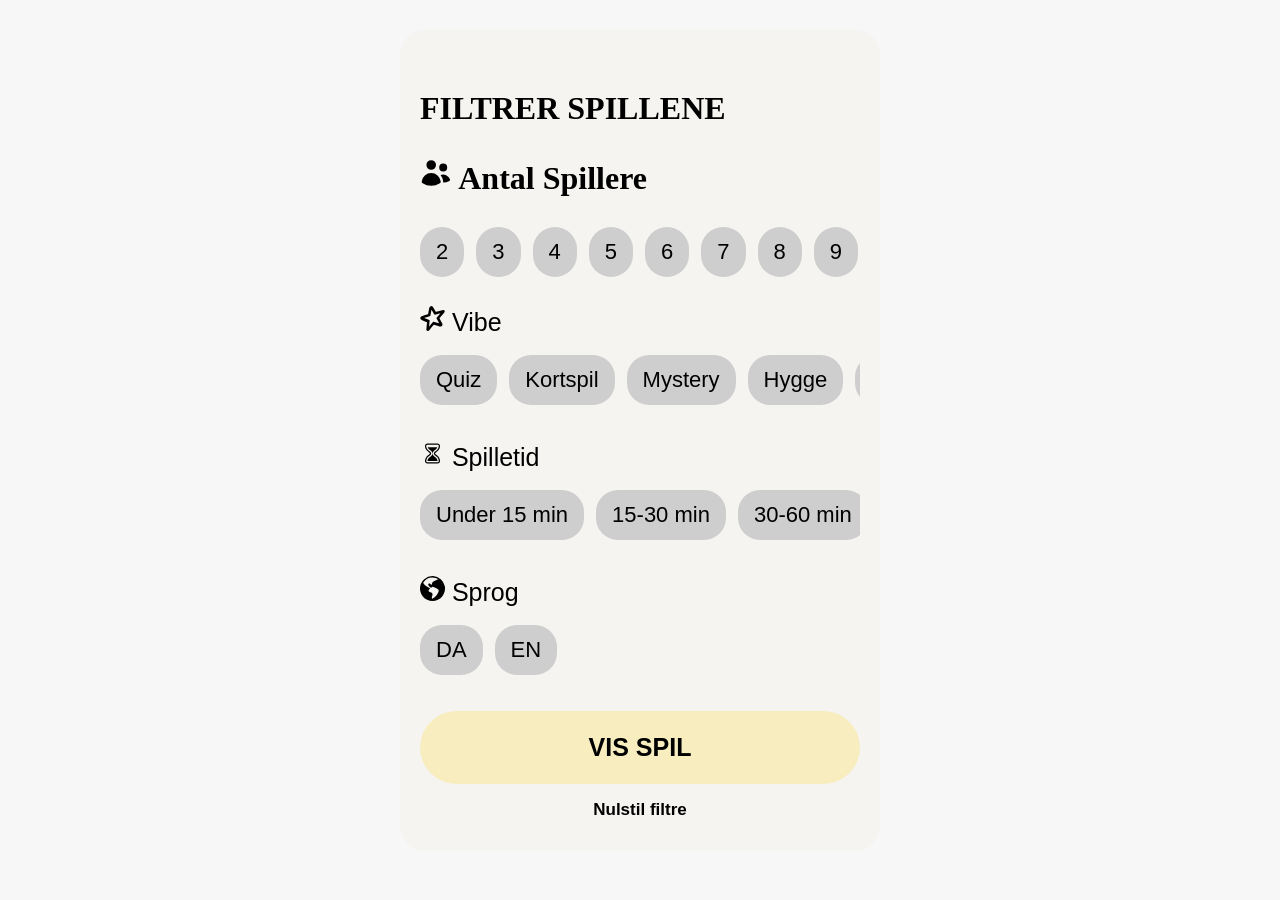
==== filter.html @ 756df197 "trying to make filter more like figma" ====
<!DOCTYPE html>
<html lang="en">
<head>
    <meta charset="UTF-8">
    <meta name="viewport" content="width=device-width, initial-scale=1.0">
    <title> Filtrer spillene</title>

    <link rel="stylesheet" href="filter.css">
    

</head>
<body>
<div class="toopbar"></div>

<main class="filter-side">

<a href="index.html" class="luk"> </a>

<h1> FILTRER SPILLENE</h1>

<form action="index.html" method="get">

<h1>
<span class="heroicons--users-20-solid"></span>
Antal Spillere
</h1>

<div class="knapper">
                <label><input type="checkbox" name="spillere" value="2">2</label>
                <label><input type="checkbox" name="spillere" value="3">3</label>
                <label><input type="checkbox" name="spillere" value="4">4</label>
                <label><input type="checkbox" name="spillere" value="5">5</label>
                <label><input type="checkbox" name="spillere" value="6">6</label>
                <label><input type="checkbox" name="spillere" value="7">7</label>
                <label><input type="checkbox" name="spillere" value="8">8</label>
                <label><input type="checkbox" name="spillere" value="9">9</label>
                <label><input type="checkbox" name="spillere" value="10">10</label>
                <label><input type="checkbox" name="spillere" value="11">11</label>
                <label><input type="checkbox" name="spillere" value="12">12</label>
                <label><input type="checkbox" name="spillere" value="13">13</label>
                <label><input type="checkbox" name="spillere" value="14">14</label>
                <label><input type="checkbox" name="spillere" value="15">15</label>
                <label><input type="checkbox" name="spillere" value="16">16</label>
            </div>
        </section>

        <section>
            <h2>
                <span class="cib--apache-spark"></span>
                 Vibe
            </h2>

            <div class="knapper">
                <label><input type="checkbox" name="vibe" value="Quiz">Quiz</label>
                <label><input type="checkbox" name="vibe" value="Kortspil">Kortspil</label>
                <label><input type="checkbox" name="vibe" value="Mystery">Mystery</label>
                <label><input type="checkbox" name="vibe" value="Hygge">Hygge</label>
                <label><input type="checkbox" name="vibe" value="Strategi">Strategi</label>
            </div>
        </section>

        <section>
            <h2>
                <span class="fluent--hourglass-three-quarter-20-regular"></span>
                 Spilletid
            </h2>

            <div class="knapper">
                <label><input type="checkbox" name="tid" value="0-15">Under 15 min</label>
                <label><input type="checkbox" name="tid" value="15-30">15-30 min</label>
                <label><input type="checkbox" name="tid" value="30-60">30-60 min</label>
                <label><input type="checkbox" name="tid" value="60+">Over 60 min</label>
            </div>
        </section>

        <section>
            <h2>
        <span class="bi--globe-americas-fill"></span>
             Sprog
            </h2>

            <div class="knapper">
                <label><input type="checkbox" name="sprog" value="Dansk">DA</label>
                <label><input type="checkbox" name="sprog" value="Engelsk">EN</label>
            </div>
        </section>

        <button class="vis-spil" type="submit">VIS SPIL</button>
        <button class="nulstil" type="reset">Nulstil filtre</button>

    </form>
</main>
    
</body>
</html>
---- filter.css ----
.heroicons--users-20-solid {
  display: inline-block;
  width: 1em;
  height: 1em;
  --svg: url("data:image/svg+xml,%3Csvg xmlns='http://www.w3.org/2000/svg' viewBox='0 0 20 20'%3E%3Cpath fill='black' d='M7 8a3 3 0 1 0 0-6a3 3 0 0 0 0 6m7.5 1a2.5 2.5 0 1 0 0-5a2.5 2.5 0 0 0 0 5M1.615 16.428a1.22 1.22 0 0 1-.569-1.175a6.002 6.002 0 0 1 11.908 0c.058.467-.172.92-.57 1.174A9.95 9.95 0 0 1 7 18a9.95 9.95 0 0 1-5.385-1.572M14.5 16h-.106c.07-.297.088-.611.048-.933a7.47 7.47 0 0 0-1.588-3.755a4.5 4.5 0 0 1 5.874 2.636a.82.82 0 0 1-.36.98A7.47 7.47 0 0 1 14.5 16'/%3E%3C/svg%3E");
  background-color: currentColor;
  -webkit-mask-image: var(--svg);
  mask-image: var(--svg);
  -webkit-mask-repeat: no-repeat;
  mask-repeat: no-repeat;
  -webkit-mask-size: 100% 100%;
  mask-size: 100% 100%;
}

.cib--apache-spark {
  display: inline-block;
  width: 1em;
  height: 1em;
  --svg: url("data:image/svg+xml,%3Csvg xmlns='http://www.w3.org/2000/svg' viewBox='0 0 32 32'%3E%3Cpath fill='black' d='M14.417 0c-.568.016-1.125.286-1.594.807q-.389.44-.661.964c-.469.885-.563 1.885-.74 2.854q-.492 2.727-.969 5.453c-.036.214-.125.302-.323.359c-2.359.745-4.719 1.484-7.063 2.25a6.6 6.6 0 0 0-1.484.672c-1.391.885-1.599 2.339-.557 3.615c.464.563 1.057.953 1.714 1.245c1.469.656 2.938 1.302 4.401 1.964c.026.01.047.016.068.026h-.005l1.745.714v.094c-.266 2.708-.521 5.417-.776 8.13c-.052.557-.016 1.104.182 1.641c.422 1.156 1.417 1.526 2.505.932c.495-.271.891-.661 1.25-1.089c1.828-2.167 3.661-4.328 5.484-6.5c.146-.177.271-.198.484-.13c.464.156.927.307 1.391.464h.005c.026.016.057.026.094.042l.193.057c1.661.552 3.573 1.031 5.234 1.583c.536.177.833.219 1.396.13c.417-.063.792-.083 1.104-.313a2.52 2.52 0 0 0 1.318-2.245c-.005-.568-.208-1.083-.469-1.578c-1.094-2.078-2.182-4.151-3.281-6.224c-.104-.198-.099-.323.052-.5c1.839-2.151 3.672-4.313 5.51-6.474c.359-.427.682-.875.87-1.411c.411-1.167-.12-2.094-1.333-2.318a3.7 3.7 0 0 0-1.646.089c-2.635.698-5.266 1.391-7.891 2.094c-.234.063-.349.021-.474-.193a439 439 0 0 0-3.229-5.354a6 6 0 0 0-.87-1.135c-.495-.49-1.068-.729-1.635-.714zm.229 4.938a.8.8 0 0 1 .25.281q1.743 2.89 3.479 5.786c.094.156.182.208.37.156q3.052-.814 6.104-1.62c.49-.13.979-.255 1.474-.385a.6.6 0 0 1-.135.266a2855 2855 0 0 1-5.036 5.917c-.146.177-.161.297-.057.495c1.25 2.406 2.359 4.411 3.333 6.349l-4.927-1.359l-2.156-.719c-.214-.073-.333-.042-.479.13c-1.661 1.984-3.339 3.964-5.01 5.943a.53.53 0 0 1-.24.172c.047-.5.089-1.005.135-1.51c.203-2.099.396-4.193.604-6.292c-.042-.422.156-.536-.432-.724c-1.99-.792-4.458-1.76-6.417-2.542a.74.74 0 0 1 .318-.177q3.593-1.142 7.193-2.276c.167-.052.266-.12.281-.307c.016-.198.068-.396.099-.589l.969-5.453c.094-.516.188-1.026.281-1.542z'/%3E%3C/svg%3E");
  background-color: currentColor;
  -webkit-mask-image: var(--svg);
  mask-image: var(--svg);
  -webkit-mask-repeat: no-repeat;
  mask-repeat: no-repeat;
  -webkit-mask-size: 100% 100%;
  mask-size: 100% 100%;
}

.fluent--hourglass-three-quarter-20-regular {
  display: inline-block;
  width: 1em;
  height: 1em;
  --svg: url("data:image/svg+xml,%3Csvg xmlns='http://www.w3.org/2000/svg' viewBox='0 0 20 20'%3E%3Cpath fill='black' d='M13.842 5H6.163q.066.204.157.4c.208.45.515.847.9 1.16l1.82 1.52c.28.234.506.528.66.86c.16.33.241.693.24 1.06c.001.367-.08.73-.24 1.06a2.5 2.5 0 0 1-.66.86l-1.82 1.52a3.25 3.25 0 0 0-.9 1.16A3.4 3.4 0 0 0 6 16h8a3.5 3.5 0 0 0-.31-1.4a3.4 3.4 0 0 0-.91-1.16L11 11.91a2.45 2.45 0 0 1-.65-.85a2.4 2.4 0 0 1-.29-1.06a2.4 2.4 0 0 1 .29-1.06a2.45 2.45 0 0 1 .65-.85l1.78-1.53a3.4 3.4 0 0 0 .91-1.16q.089-.195.152-.4M5.195 17.844q.345.156.727.156h8.156q.39-.008.735-.156q.343-.15.609-.422q.266-.273.422-.617q.156-.345.156-.727q0-.617-.133-1.195a6 6 0 0 0-.375-1.117a5 5 0 0 0-.601-1.008a5.4 5.4 0 0 0-.828-.86l-1.82-1.515a.497.497 0 0 1 0-.766l1.82-1.523a5.3 5.3 0 0 0 1.445-1.867A5.45 5.45 0 0 0 16 3.922a1.88 1.88 0 0 0-.578-1.344a2.2 2.2 0 0 0-.617-.422A1.7 1.7 0 0 0 14.078 2H5.922q-.39.007-.734.156q-.345.15-.61.422a2.2 2.2 0 0 0-.422.617Q4 3.54 4 3.922q.008 1.234.5 2.305a5.35 5.35 0 0 0 1.438 1.867l1.82 1.523a.498.498 0 0 1 0 .766l-1.82 1.515a5.7 5.7 0 0 0-.829.868a5.35 5.35 0 0 0-.984 2.125A5.6 5.6 0 0 0 4 16.078q.008.39.156.735q.15.343.422.609q.273.266.617.422m9.211-.914a1 1 0 0 1-.367.07H5.961a1 1 0 0 1-.375-.078a1 1 0 0 1-.305-.203a.9.9 0 0 1-.21-.305A1 1 0 0 1 5 16.04a4.45 4.45 0 0 1 .414-1.86a4.3 4.3 0 0 1 1.164-1.507l1.82-1.524q.258-.218.399-.515a1.51 1.51 0 0 0 0-1.273a1.4 1.4 0 0 0-.399-.516l-1.82-1.516a4 4 0 0 1-.672-.695a5 5 0 0 1-.492-.813a4 4 0 0 1-.312-.906A4.5 4.5 0 0 1 5 3.961q.008-.21.078-.375q.07-.164.203-.305a.9.9 0 0 1 .305-.21A1 1 0 0 1 5.96 3h8.078q.21.015.375.078t.305.203a.95.95 0 0 1 .281.68a4.4 4.4 0 0 1-.414 1.867a4.3 4.3 0 0 1-1.164 1.5l-1.82 1.516q-.258.21-.399.515a1.51 1.51 0 0 0 0 1.274q.141.297.399.515l1.82 1.524q.765.64 1.172 1.508q.406.867.406 1.86a1.3 1.3 0 0 1-.078.374a.9.9 0 0 1-.203.305a1 1 0 0 1-.313.21'/%3E%3C/svg%3E");
  background-color: currentColor;
  -webkit-mask-image: var(--svg);
  mask-image: var(--svg);
  -webkit-mask-repeat: no-repeat;
  mask-repeat: no-repeat;
  -webkit-mask-size: 100% 100%;
  mask-size: 100% 100%;
}

.bi--globe-americas-fill {
  display: inline-block;
  width: 1em;
  height: 1em;
  --svg: url("data:image/svg+xml,%3Csvg xmlns='http://www.w3.org/2000/svg' viewBox='0 0 16 16'%3E%3Cpath fill='black' fill-rule='evenodd' d='m8 0l.412.01A7.97 7.97 0 0 1 13.29 2a8.04 8.04 0 0 1 2.548 4.382a8 8 0 1 1-15.674 0a8 8 0 0 1 1.361-3.078A8 8 0 0 1 2.711 2A7.96 7.96 0 0 1 8 0m0 1a7 7 0 0 0-5.958 3.324C2.497 6.192 6.669 7.827 6.5 8c-.5.5-1.034.884-1 1.5c.07 1.248 2.259.774 2.5 2c.202 1.032-1.051 3 0 3c1.5-.5 3.798-3.186 4-5c.138-1.242-2-2-3.5-2.5c-.828-.276-1.055.648-1.5.5S4.5 5.5 5.5 5s1 0 1.5.5c1 .5.5-1 1-1.5c.838-.838 3.16-1.394 3.605-2.001A6.97 6.97 0 0 0 8 1'/%3E%3C/svg%3E");
  background-color: currentColor;
  -webkit-mask-image: var(--svg);
  mask-image: var(--svg);
  -webkit-mask-repeat: no-repeat;
  mask-repeat: no-repeat;
  -webkit-mask-size: 100% 100%;
  mask-size: 100% 100%;
}







* {
    box-sizing: border-box;
}

body {
    margin: 0;
    background: #f7f7f7;
    font-family: Arial, sans-serif;
}

.topbar {
    height: 40px;
    background: #36aeb8;
}

.filter-side {
    position: relative;
    background: #f5f4f1;
    border-radius: 25px;
    padding: 30px 20px;
    margin: 30px auto;
    max-width: 480px;
}

.luk {
    position: absolute;
    top: 15px;
    right: 22px;
    text-decoration: none;
    color: black;
    font-size: 40px;
}

h1 {
    font-family: Georgia, serif;
    font-size: 32px;
    margin: 30px 0;
}

section {
    margin-bottom: 28px;
}

h2 {
    font-size: 25px;
    font-weight: 400;
    margin-bottom: 18px;
}

.knapper {
    display: flex;
    gap: 12px;
    overflow-x: auto;
    padding-bottom: 8px;
}

.knapper label {
    background: #cecece;
    padding: 12px 16px;
    border-radius: 22px;
    font-size: 22px;
    white-space: nowrap;
    cursor: pointer;
}

/* Skjul checkboxen, men behold dens funktion */
.knapper input {
    position: absolute;
    opacity: 0;
}

/* Når man vælger en knap */
.knapper label:has(input:checked) {
    background: #36aeb8;
    color: white;
}

.vis-spil {
    width: 100%;
    background: #f7edbf;
    border: none;
    border-radius: 50px;
    padding: 22px;
    font-size: 25px;
    font-weight: bold;
    cursor: pointer;
}

.nulstil {
    display: block;
    margin: 15px auto 0;
    background: none;
    border: none;
    font-size: 17px;
    font-weight: bold;
    cursor: pointer;
}



Nu har I de grå, afrundede knapp
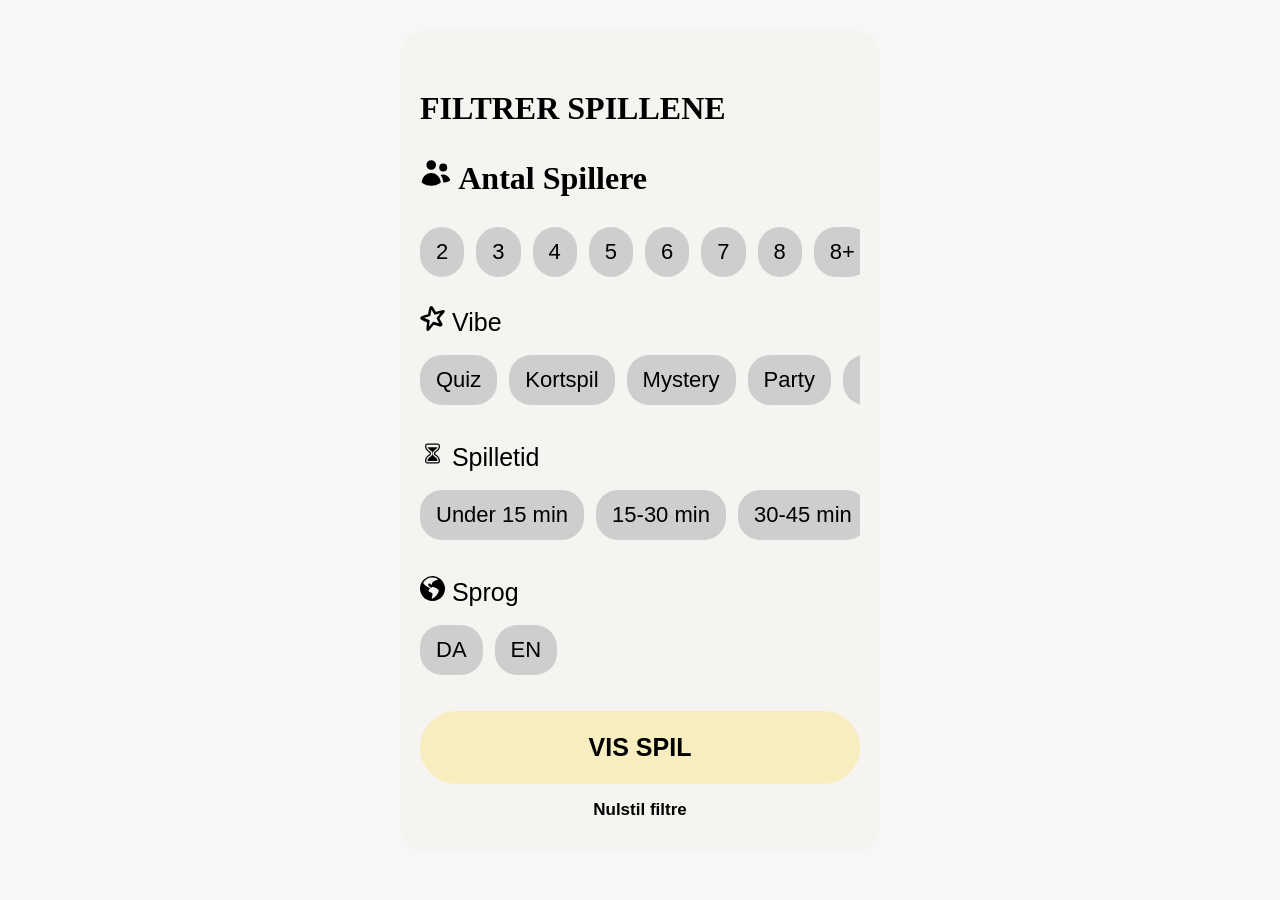
==== commit 4203f47d: "make filter work" ====
--- a/filter.html
+++ b/filter.html
@@ -33,14 +33,7 @@
                 <label><input type="checkbox" name="spillere" value="6">6</label>
                 <label><input type="checkbox" name="spillere" value="7">7</label>
                 <label><input type="checkbox" name="spillere" value="8">8</label>
-                <label><input type="checkbox" name="spillere" value="9">9</label>
-                <label><input type="checkbox" name="spillere" value="10">10</label>
-                <label><input type="checkbox" name="spillere" value="11">11</label>
-                <label><input type="checkbox" name="spillere" value="12">12</label>
-                <label><input type="checkbox" name="spillere" value="13">13</label>
-                <label><input type="checkbox" name="spillere" value="14">14</label>
-                <label><input type="checkbox" name="spillere" value="15">15</label>
-                <label><input type="checkbox" name="spillere" value="16">16</label>
+                <label><input type="checkbox" name="spillere" value="8+">8+</label>
             </div>
         </section>
 
@@ -54,8 +47,8 @@
                 <label><input type="checkbox" name="vibe" value="Quiz">Quiz</label>
                 <label><input type="checkbox" name="vibe" value="Kortspil">Kortspil</label>
                 <label><input type="checkbox" name="vibe" value="Mystery">Mystery</label>
-                <label><input type="checkbox" name="vibe" value="Hygge">Hygge</label>
-                <label><input type="checkbox" name="vibe" value="Strategi">Strategi</label>
+                <label><input type="checkbox" name="vibe" value="Party">Party</label>
+                <label><input type="checkbox" name="vibe" value="Performance">Performance</label>
             </div>
         </section>
 
@@ -68,8 +61,8 @@
             <div class="knapper">
                 <label><input type="checkbox" name="tid" value="0-15">Under 15 min</label>
                 <label><input type="checkbox" name="tid" value="15-30">15-30 min</label>
-                <label><input type="checkbox" name="tid" value="30-60">30-60 min</label>
-                <label><input type="checkbox" name="tid" value="60+">Over 60 min</label>
+                <label><input type="checkbox" name="tid" value="30-45">30-45 min</label>
+                <label><input type="checkbox" name="tid" value="45+">45+ min</label>
             </div>
         </section>
 
